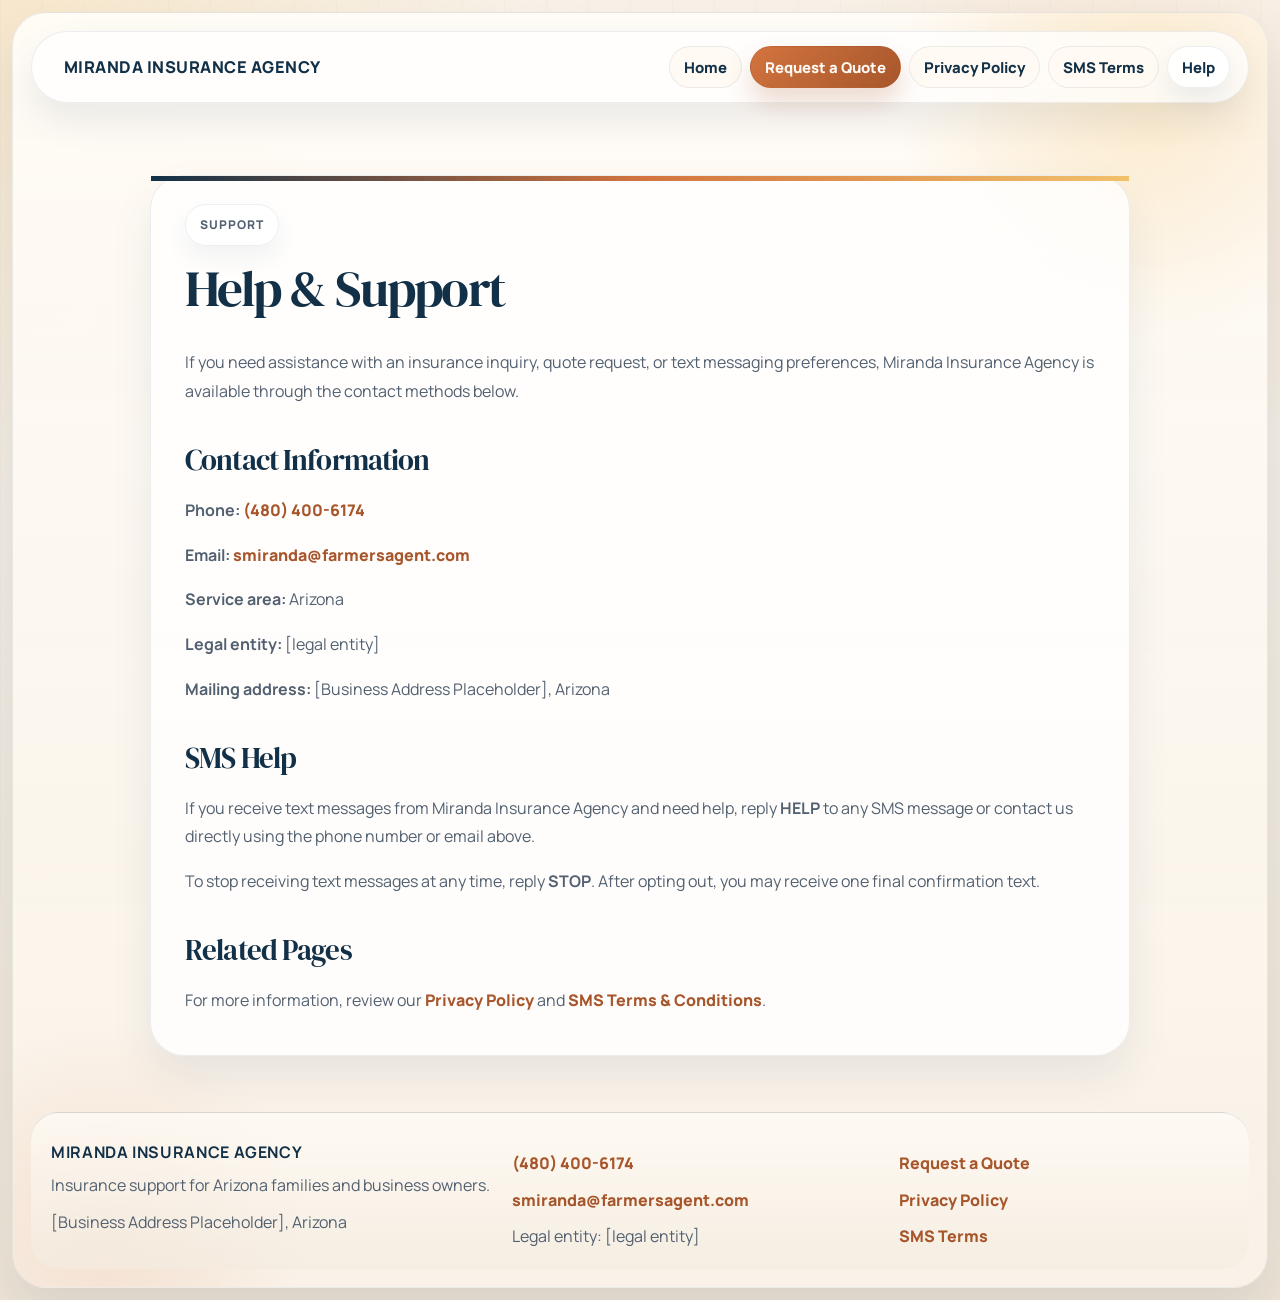
==== help.html @ ebd9f34c "Add files via upload" ====
<!DOCTYPE html>
<html lang="en">
<head>
  <meta charset="UTF-8" />
  <meta name="viewport" content="width=device-width, initial-scale=1.0" />
  <title>Help | Miranda Insurance Agency</title>
  <meta name="description" content="Contact and SMS help information for Miranda Insurance Agency." />
  <link rel="preconnect" href="https://fonts.googleapis.com" />
  <link rel="preconnect" href="https://fonts.gstatic.com" crossorigin />
  <link href="https://fonts.googleapis.com/css2?family=DM+Serif+Display:ital@0;1&family=Manrope:wght@400;500;600;700;800&display=swap" rel="stylesheet" />
  <link rel="stylesheet" href="styles.css" />
</head>
<body>
  <div class="site-frame">
    <nav class="site-nav" aria-label="Primary">
      <a href="index.html" class="brand">Miranda Insurance Agency</a>
      <div class="nav-links">
        <a href="index.html">Home</a>
        <a href="quote.html" class="nav-cta">Request a Quote</a>
        <a href="privacy-policy.html">Privacy Policy</a>
        <a href="sms-terms.html">SMS Terms</a>
        <a href="help.html" class="active">Help</a>
      </div>
    </nav>

    <main class="policy-layout">
      <p class="eyebrow">Support</p>
      <h1>Help &amp; Support</h1>
      <p>
        If you need assistance with an insurance inquiry, quote request, or text messaging preferences, Miranda Insurance
        Agency is available through the contact methods below.
      </p>

      <h2>Contact Information</h2>
      <p><strong>Phone:</strong> <a href="tel:4804006174">(480) 400-6174</a></p>
      <p><strong>Email:</strong> <a href="mailto:smiranda@farmersagent.com">smiranda@farmersagent.com</a></p>
      <p><strong>Service area:</strong> Arizona</p>
      <p><strong>Legal entity:</strong> [legal entity]</p>
      <p><strong>Mailing address:</strong> [Business Address Placeholder], Arizona</p>

      <h2>SMS Help</h2>
      <p>
        If you receive text messages from Miranda Insurance Agency and need help, reply <strong>HELP</strong> to any
        SMS message or contact us directly using the phone number or email above.
      </p>
      <p>
        To stop receiving text messages at any time, reply <strong>STOP</strong>. After opting out, you may receive one
        final confirmation text.
      </p>

      <h2>Related Pages</h2>
      <p>
        For more information, review our <a href="privacy-policy.html">Privacy Policy</a> and
        <a href="sms-terms.html">SMS Terms &amp; Conditions</a>.
      </p>
    </main>

    <footer class="site-footer">
      <div>
        <strong>Miranda Insurance Agency</strong>
        <p>Insurance support for Arizona families and business owners.</p>
        <p>[Business Address Placeholder], Arizona</p>
      </div>
      <div>
        <p><a href="tel:4804006174">(480) 400-6174</a></p>
        <p><a href="mailto:smiranda@farmersagent.com">smiranda@farmersagent.com</a></p>
        <p><span>Legal entity: [legal entity]</span></p>
      </div>
      <div>
        <p><a href="quote.html">Request a Quote</a></p>
        <p><a href="privacy-policy.html">Privacy Policy</a></p>
        <p><a href="sms-terms.html">SMS Terms</a></p>
      </div>
    </footer>
  </div>
</body>
</html>
---- styles.css ----
@import url('https://fonts.googleapis.com/css2?family=DM+Serif+Display:ital@0;1&family=Manrope:wght@400;500;600;700;800&display=swap');

:root {
  --bg: #f3ece2;
  --paper: rgba(255, 250, 243, 0.94);
  --ink: #123047;
  --muted: #526070;
  --accent: #d2743f;
  --accent-soft: #f2c16b;
  --accent-dark: #a7562b;
  --cream: #fff9f2;
  --shadow-soft: 0 24px 50px rgba(18, 48, 71, 0.1);
  --shadow-strong: 0 30px 80px rgba(18, 48, 71, 0.14);
}

* { box-sizing: border-box; }
html { scroll-behavior: smooth; }

body {
  margin: 0;
  color: var(--ink);
  font-family: 'Manrope', sans-serif;
  background:
    radial-gradient(circle at top left, rgba(242, 193, 107, 0.28), transparent 28%),
    radial-gradient(circle at 85% 14%, rgba(210, 116, 63, 0.14), transparent 20%),
    linear-gradient(180deg, #f9f2e8 0%, #f3ece2 40%, #eee4d6 100%);
}

body::before {
  content: '';
  position: fixed;
  inset: 0;
  pointer-events: none;
  background:
    linear-gradient(120deg, rgba(255, 255, 255, 0.14), transparent 34%),
    repeating-linear-gradient(90deg, rgba(18, 48, 71, 0.02) 0, rgba(18, 48, 71, 0.02) 1px, transparent 1px, transparent 42px);
}

.site-frame {
  position: relative;
  width: min(1320px, calc(100% - 24px));
  min-height: calc(100vh - 24px);
  margin: 12px auto;
  padding: 18px;
  border-radius: 34px;
  border: 1px solid rgba(18, 48, 71, 0.08);
  background: linear-gradient(180deg, rgba(255, 251, 246, 0.98), rgba(249, 242, 232, 0.96));
  box-shadow: var(--shadow-soft);
  overflow: hidden;
}

.site-frame::before,
.site-frame::after {
  content: '';
  position: absolute;
  border-radius: 50%;
  pointer-events: none;
}

.site-frame::before {
  width: 560px;
  height: 560px;
  top: -210px;
  right: -160px;
  background: radial-gradient(circle, rgba(242, 193, 107, 0.3), transparent 64%);
}

.site-frame::after {
  width: 420px;
  height: 420px;
  left: -120px;
  bottom: -150px;
  background: radial-gradient(circle, rgba(210, 116, 63, 0.14), transparent 68%);
}

.site-nav,
.hero,
.metrics-strip,
.story-section,
.process-section,
.services-section,
.cta-section,
.quote-header,
.quote-section,
.policy-layout,
.site-footer {
  position: relative;
  z-index: 1;
}

.site-nav {
  display: flex;
  justify-content: space-between;
  align-items: center;
  gap: 18px;
  padding: 14px 18px;
  border-radius: 999px;
  background: rgba(255, 255, 255, 0.75);
  border: 1px solid rgba(18, 48, 71, 0.08);
  backdrop-filter: blur(18px);
  box-shadow: 0 18px 36px rgba(18, 48, 71, 0.08);
}

.brand,
.nav-links a {
  color: var(--ink);
  text-decoration: none;
  font-weight: 800;
}

.brand {
  padding: 10px 14px;
  border-radius: 999px;
  font-size: 1.02rem;
  letter-spacing: 0.03em;
  text-transform: uppercase;
}

.brand.active,
.nav-links a:hover,
.nav-links a.active {
  background: rgba(255, 255, 255, 0.92);
  box-shadow: 0 12px 24px rgba(18, 48, 71, 0.08);
}

.nav-links {
  display: flex;
  flex-wrap: wrap;
  justify-content: flex-end;
  gap: 8px;
}

.nav-links a {
  padding: 10px 14px;
  border-radius: 999px;
  background: rgba(255, 249, 242, 0.82);
  border: 1px solid rgba(18, 48, 71, 0.08);
  font-size: 0.93rem;
}

.nav-links a.nav-cta {
  color: #fffaf5;
  background: linear-gradient(135deg, var(--accent), var(--accent-dark));
  border-color: rgba(167, 86, 43, 0.24);
  box-shadow: 0 14px 26px rgba(167, 86, 43, 0.22);
}

.hero {
  display: grid;
  grid-template-columns: minmax(0, 1.02fr) minmax(320px, 0.98fr);
  gap: 38px;
  padding: 72px 20px 34px;
  align-items: center;
}

.eyebrow,
.card-label,
.quote-badge {
  display: inline-flex;
  margin: 0 0 16px;
  padding: 9px 14px;
  border-radius: 999px;
  text-transform: uppercase;
  letter-spacing: 0.08em;
  font-size: 0.75rem;
  font-weight: 800;
}

.eyebrow {
  color: var(--accent-dark);
  background: rgba(255, 255, 255, 0.92);
  border: 1px solid rgba(18, 48, 71, 0.08);
  box-shadow: 0 12px 24px rgba(18, 48, 71, 0.06);
}

.card-label,
.quote-badge {
  color: var(--ink);
  background: rgba(242, 193, 107, 0.22);
  border: 1px solid rgba(210, 116, 63, 0.12);
}

h1,
h2,
h3 {
  margin-top: 0;
  font-family: 'DM Serif Display', serif;
  font-weight: 400;
  letter-spacing: -0.03em;
}

.hero h1 {
  max-width: 11ch;
  margin-bottom: 0;
  font-size: clamp(3.2rem, 6vw, 5.5rem);
  line-height: 0.93;
}

.hero-kicker,
.hero-text,
.story-copy p,
.service-card p,
.process-step p,
.quote-copy,
.quote-intro,
.support-copy,
.fine-print,
.policy-layout p,
.site-footer p,
.metrics-strip span,
.cta-copy p,
.consent-note,
.placeholder-panel p {
  color: var(--muted);
  line-height: 1.8;
}

.hero-kicker {
  margin: 0 0 18px;
  color: var(--accent-dark);
  font-size: 1.04rem;
  font-weight: 700;
}

.centered-line { text-align: center; }

.hero-text {
  max-width: 620px;
  margin-top: 18px;
  font-size: 1.03rem;
}

.button-row {
  display: flex;
  flex-wrap: wrap;
  gap: 12px;
  margin-top: 28px;
}

.btn {
  display: inline-flex;
  justify-content: center;
  align-items: center;
  min-width: 190px;
  padding: 15px 24px;
  border-radius: 999px;
  text-decoration: none;
  font-weight: 800;
  transition: transform 0.2s ease, box-shadow 0.2s ease, background 0.2s ease;
}

.btn:hover { transform: translateY(-2px); }

.btn-primary {
  color: #fffaf5;
  background: linear-gradient(135deg, var(--accent), var(--accent-dark));
  box-shadow: 0 18px 34px rgba(167, 86, 43, 0.22);
}

.btn-secondary {
  color: var(--ink);
  background: rgba(255, 255, 255, 0.94);
  border: 1px solid rgba(18, 48, 71, 0.16);
  box-shadow: 0 14px 28px rgba(18, 48, 71, 0.08);
}

.btn-light {
  color: var(--ink);
  background: #fff8ef;
  box-shadow: 0 16px 30px rgba(18, 48, 71, 0.18);
}

.btn-outline-light {
  color: #fff9f4;
  background: rgba(255, 255, 255, 0.14);
  border: 1px solid rgba(255, 255, 255, 0.5);
  box-shadow: inset 0 0 0 1px rgba(255, 255, 255, 0.04);
}

.tag-row {
  display: flex;
  flex-wrap: wrap;
  gap: 10px;
  margin-top: 20px;
}

.tag-row span,
.floating-note {
  padding: 10px 14px;
  border-radius: 999px;
  background: rgba(255, 255, 255, 0.82);
  color: var(--ink);
  font-size: 0.9rem;
  font-weight: 700;
  border: 1px solid rgba(18, 48, 71, 0.08);
  box-shadow: 0 12px 22px rgba(18, 48, 71, 0.08);
}

.hero-art {
  position: relative;
  min-height: 470px;
}

.hero-card {
  position: absolute;
  border-radius: 32px;
  border: 1px solid rgba(18, 48, 71, 0.08);
  background: var(--paper);
  box-shadow: var(--shadow-strong);
  overflow: hidden;
}

.hero-card::before,
.service-card::before,
.metrics-strip div::before,
.policy-layout::before {
  content: '';
  position: absolute;
  left: 0;
  right: 0;
  top: 0;
  height: 5px;
  background: linear-gradient(90deg, var(--ink), var(--accent), var(--accent-soft));
}

.hero-card-main {
  top: 22px;
  right: 10px;
  width: min(100%, 486px);
  padding: 30px;
  transform: rotate(-3deg);
}

.hero-card-main h2 {
  font-size: clamp(1.9rem, 3vw, 2.9rem);
  line-height: 1.02;
}

.hero-card-list {
  left: 8px;
  bottom: 26px;
  width: min(100%, 288px);
  padding: 22px 24px;
  transform: rotate(4deg);
  background: linear-gradient(180deg, rgba(255, 255, 255, 0.98), rgba(248, 239, 225, 0.96));
}

.hero-card-list ul {
  margin: 12px 0 0;
  padding-left: 18px;
  color: var(--ink);
  line-height: 1.8;
}

.floating-note { position: absolute; }
.note-top { top: -8px; left: 36px; }
.note-bottom { right: 10px; bottom: -2px; }

.metrics-strip {
  display: grid;
  grid-template-columns: repeat(3, minmax(0, 1fr));
  gap: 18px;
  padding: 0 20px;
  margin-top: 6px;
}

.metrics-strip div {
  position: relative;
  padding: 24px 22px;
  border-radius: 28px;
  background: rgba(255, 255, 255, 0.76);
  border: 1px solid rgba(18, 48, 71, 0.08);
  box-shadow: 0 14px 28px rgba(18, 48, 71, 0.06);
}

.metrics-strip strong {
  display: block;
  margin-bottom: 8px;
  color: var(--ink);
}

.story-section,
.process-section,
.services-section,
.quote-header,
.quote-section,
.policy-layout {
  padding-left: 20px;
  padding-right: 20px;
}

.story-section,
.process-section,
.services-section,
.policy-layout {
  margin-top: 72px;
}

.section-head { margin-bottom: 26px; }
.centered { text-align: center; }
.centered h2 { margin-left: auto; margin-right: auto; }

.section-head h2,
.policy-layout h1,
.quote-header h1,
.placeholder-panel h2 {
  max-width: 13ch;
  font-size: clamp(2.2rem, 4vw, 3.5rem);
  line-height: 1.02;
}

.story-grid {
  display: grid;
  grid-template-columns: minmax(0, 1.1fr) minmax(280px, 0.78fr);
  gap: 36px;
}

.promise-card {
  padding: 30px;
  border-radius: 28px;
  background: linear-gradient(145deg, rgba(255, 255, 255, 0.98), rgba(248, 239, 225, 0.98));
  box-shadow: var(--shadow-soft);
  border: 1px solid rgba(18, 48, 71, 0.08);
}

.process-section {
  padding-top: 64px;
  padding-bottom: 10px;
  border-radius: 42px;
  background:
    radial-gradient(circle at top left, rgba(242, 193, 107, 0.22), transparent 26%),
    linear-gradient(135deg, rgba(255, 250, 244, 0.96), rgba(241, 231, 216, 0.98));
  border: 1px solid rgba(18, 48, 71, 0.08);
}

.process-grid {
  display: grid;
  grid-template-columns: repeat(3, minmax(0, 1fr));
  gap: 22px;
  margin-top: 34px;
}

.step-number {
  display: inline-flex;
  width: 58px;
  height: 58px;
  align-items: center;
  justify-content: center;
  margin-bottom: 16px;
  border-radius: 50%;
  background: var(--cream);
  color: var(--ink);
  font-family: 'DM Serif Display', serif;
  font-size: 1.35rem;
  box-shadow: 0 16px 26px rgba(18, 48, 71, 0.08);
  border: 2px solid rgba(18, 48, 71, 0.08);
}

.process-step h3,
.service-card h3 {
  margin-bottom: 10px;
  font-size: 1.55rem;
}

.services-section {
  display: grid;
  grid-template-columns: minmax(280px, 0.82fr) minmax(0, 1.18fr);
  gap: 36px;
  align-items: start;
}

.services-head p { max-width: 35ch; }

.services-grid {
  display: grid;
  grid-template-columns: repeat(2, minmax(0, 1fr));
  gap: 18px;
}

.service-card {
  position: relative;
  padding: 26px 24px;
  border-radius: 28px;
  background: rgba(255, 255, 255, 0.86);
  border: 1px solid rgba(18, 48, 71, 0.08);
  box-shadow: 0 16px 30px rgba(18, 48, 71, 0.07);
}

.feature-card {
  grid-column: 1 / -1;
  background: linear-gradient(135deg, rgba(255, 255, 255, 0.98), rgba(248, 239, 225, 0.98));
}

.cta-section {
  margin: 72px 20px 18px;
  padding: 38px;
  border-radius: 38px;
  background:
    radial-gradient(circle at top right, rgba(255, 255, 255, 0.12), transparent 20%),
    linear-gradient(135deg, var(--ink) 0%, #1f465f 56%, var(--accent) 100%);
  border: 1px solid rgba(18, 48, 71, 0.12);
  box-shadow: var(--shadow-strong);
}

.cta-section h2,
.cta-section p,
.cta-section a {
  color: #fff9f3;
}

.cta-section h2 {
  margin-bottom: 12px;
  max-width: 11ch;
  font-size: clamp(2.3rem, 4vw, 3.8rem);
  line-height: 0.98;
}

.consent-note {
  margin-top: 20px;
  font-size: 0.92rem;
  color: rgba(255, 249, 243, 0.84);
}

.consent-note a { font-weight: 800; }

.quote-header {
  padding-top: 64px;
  text-align: center;
}

.quote-header,
.policy-layout {
  animation: fade-rise 0.65s ease both;
}

.quote-header h1 {
  margin-left: auto;
  margin-right: auto;
}

.quote-copy {
  max-width: 720px;
  margin: 14px auto 0;
  font-size: 1.04rem;
}

.quote-art {
  max-width: 520px;
  margin: 28px auto 0;
  padding: 20px 24px 12px;
  border-radius: 28px;
  background: linear-gradient(180deg, rgba(255, 255, 255, 0.98), rgba(248, 239, 225, 0.96));
  border: 1px solid rgba(18, 48, 71, 0.08);
  box-shadow: 0 18px 34px rgba(18, 48, 71, 0.08);
}

.quote-art svg {
  display: block;
  width: 100%;
  height: auto;
}

.quote-section {
  max-width: 920px;
  margin: 0 auto;
  padding-bottom: 12px;
}

.quote-intro,
.support-copy,
.fine-print {
  text-align: center;
}

.quote-intro {
  max-width: 760px;
  margin: 0 auto 18px;
  font-size: 1.02rem;
}

.embed-frame {
  overflow: hidden;
  margin-top: 24px;
  border-radius: 28px;
  border: 1px solid rgba(18, 48, 71, 0.08);
  background: linear-gradient(180deg, rgba(255, 255, 255, 0.98), rgba(247, 238, 224, 0.96));
  box-shadow: var(--shadow-soft);
}

.placeholder-frame {
  min-height: 520px;
  display: grid;
  place-items: center;
}

.placeholder-panel {
  max-width: 620px;
  padding: 28px 30px;
  text-align: center;
}

.placeholder-panel h2 {
  max-width: none;
  margin-bottom: 12px;
}

.support-copy a,
.fine-print a,
.policy-layout a,
.site-footer a {
  color: var(--accent-dark);
  font-weight: 800;
  text-decoration: none;
}

.support-copy a:hover,
.fine-print a:hover,
.policy-layout a:hover,
.site-footer a:hover {
  text-decoration: underline;
}

.fine-print {
  max-width: 780px;
  margin: 22px auto 0;
  font-size: 0.9rem;
}

.policy-layout {
  position: relative;
  max-width: 980px;
  margin-left: auto;
  margin-right: auto;
  padding: 28px 34px 24px;
  border-radius: 34px;
  background: rgba(255, 255, 255, 0.8);
  border: 1px solid rgba(18, 48, 71, 0.08);
  box-shadow: 0 20px 44px rgba(18, 48, 71, 0.08);
}

.policy-layout h2 {
  margin-top: 34px;
  margin-bottom: 12px;
  font-size: 1.8rem;
  color: var(--ink);
}

.policy-layout ul {
  padding-left: 20px;
  color: var(--muted);
  line-height: 1.8;
}

.policy-layout p + p {
  margin-top: 14px;
}

.site-footer {
  display: grid;
  grid-template-columns: 1.2fr 1fr 0.9fr;
  gap: 20px;
  margin-top: 56px;
  padding: 28px 20px 10px;
  border-top: 1px solid rgba(18, 48, 71, 0.12);
  background: linear-gradient(180deg, rgba(255, 252, 247, 0.74), rgba(243, 235, 223, 0.72));
  border-radius: 28px;
}

.site-footer strong {
  display: block;
  margin-bottom: 8px;
  color: var(--ink);
  text-transform: uppercase;
  letter-spacing: 0.04em;
}

.site-footer p { margin: 8px 0; }

@keyframes fade-rise {
  from {
    opacity: 0;
    transform: translateY(18px);
  }
  to {
    opacity: 1;
    transform: translateY(0);
  }
}

@media (max-width: 980px) {
  .hero,
  .services-section,
  .story-grid,
  .site-footer,
  .metrics-strip,
  .process-grid,
  .services-grid {
    grid-template-columns: 1fr;
  }

  .hero-art { min-height: 400px; }
  .services-grid .feature-card { grid-column: auto; }

  .site-nav {
    flex-direction: column;
    align-items: stretch;
    border-radius: 24px;
  }

  .nav-links { justify-content: center; }
  .policy-layout { padding: 24px 24px 18px; }
}

@media (max-width: 760px) {
  .site-frame {
    width: calc(100% - 12px);
    margin: 6px auto;
    padding: 10px;
    border-radius: 22px;
  }

  .hero,
  .story-section,
  .process-section,
  .services-section,
  .quote-header,
  .quote-section,
  .policy-layout,
  .site-footer {
    padding-left: 10px;
    padding-right: 10px;
  }

  .hero {
    padding-top: 42px;
    grid-template-columns: 1fr;
  }

  .hero h1 {
    max-width: none;
    font-size: clamp(2.7rem, 12vw, 4.2rem);
  }

  .hero-art { min-height: 350px; }

  .hero-card-main,
  .hero-card-list {
    position: relative;
    transform: none;
    width: 100%;
    top: auto;
    left: auto;
    right: auto;
    bottom: auto;
    margin-bottom: 16px;
  }

  .floating-note {
    position: static;
    display: inline-flex;
    margin: 0 8px 8px 0;
  }

  .cta-section {
    margin-left: 10px;
    margin-right: 10px;
    padding: 28px 22px;
    border-radius: 28px;
  }

  .policy-layout {
    padding: 18px 16px 14px;
    border-radius: 24px;
  }
}
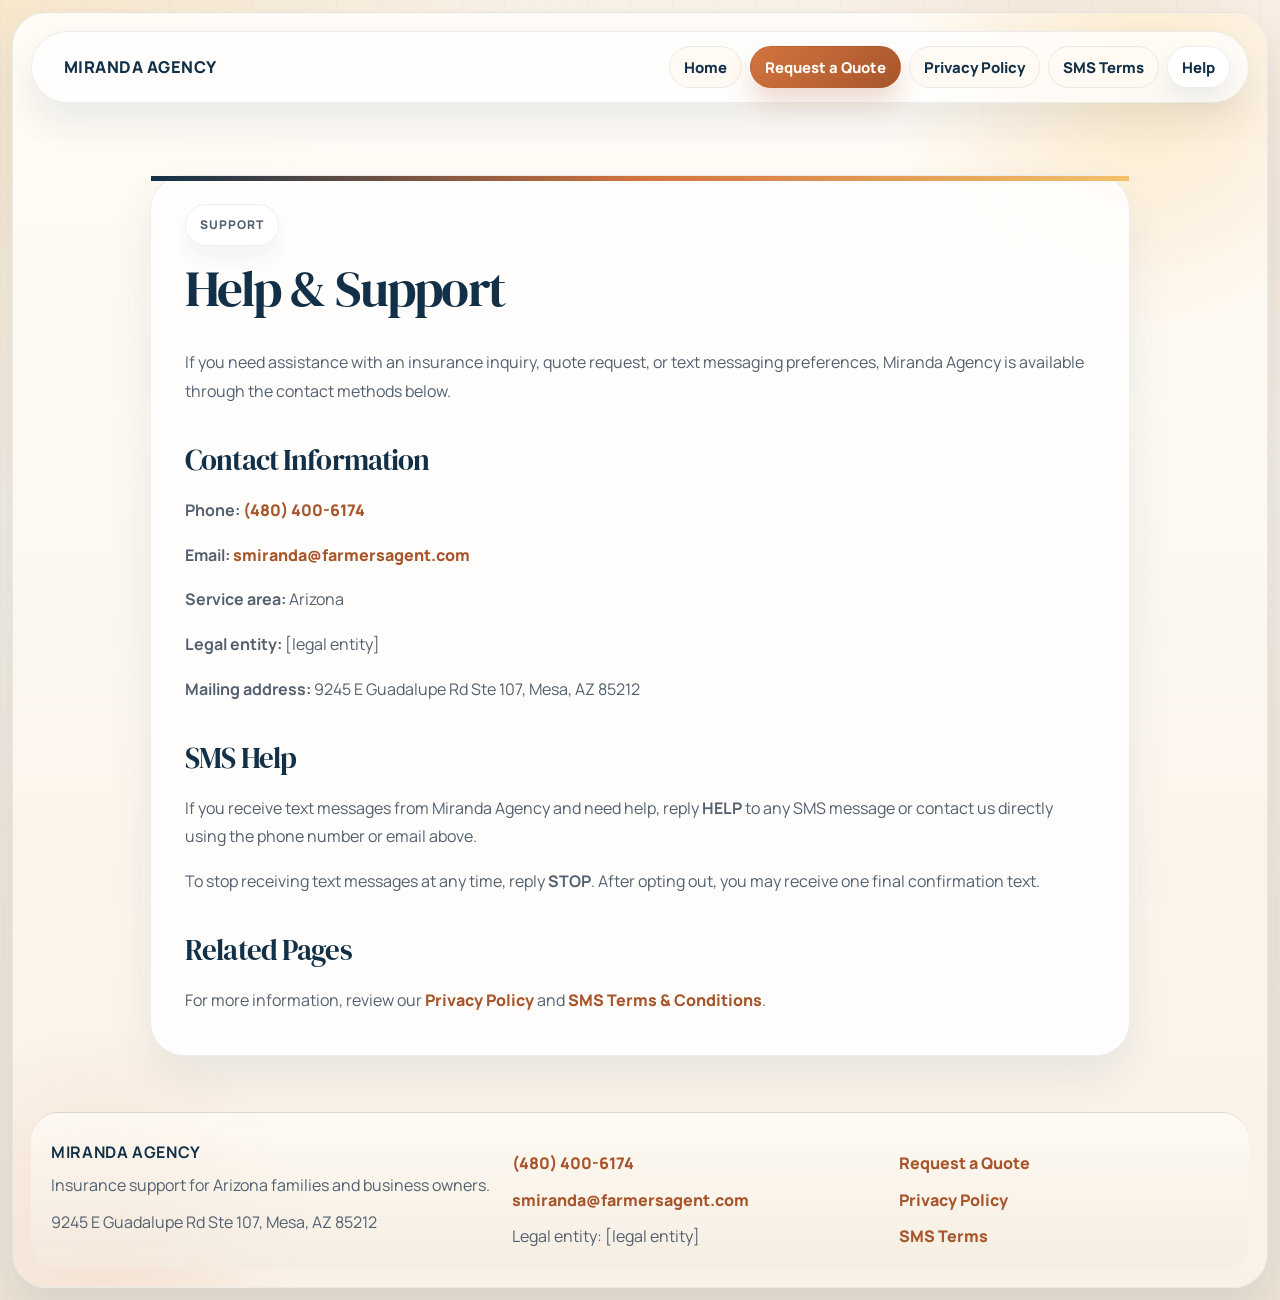
==== commit 5135a797: "Add files via upload" ====
--- a/help.html
+++ b/help.html
@@ -3,8 +3,8 @@
 <head>
   <meta charset="UTF-8" />
   <meta name="viewport" content="width=device-width, initial-scale=1.0" />
-  <title>Help | Miranda Insurance Agency</title>
-  <meta name="description" content="Contact and SMS help information for Miranda Insurance Agency." />
+  <title>Help | Miranda Agency</title>
+  <meta name="description" content="Contact and SMS help information for Miranda Agency." />
   <link rel="preconnect" href="https://fonts.googleapis.com" />
   <link rel="preconnect" href="https://fonts.gstatic.com" crossorigin />
   <link href="https://fonts.googleapis.com/css2?family=DM+Serif+Display:ital@0;1&family=Manrope:wght@400;500;600;700;800&display=swap" rel="stylesheet" />
@@ -13,7 +13,7 @@
 <body>
   <div class="site-frame">
     <nav class="site-nav" aria-label="Primary">
-      <a href="index.html" class="brand">Miranda Insurance Agency</a>
+      <a href="index.html" class="brand">Miranda Agency</a>
       <div class="nav-links">
         <a href="index.html">Home</a>
         <a href="quote.html" class="nav-cta">Request a Quote</a>
@@ -27,7 +27,7 @@
       <p class="eyebrow">Support</p>
       <h1>Help &amp; Support</h1>
       <p>
-        If you need assistance with an insurance inquiry, quote request, or text messaging preferences, Miranda Insurance
+        If you need assistance with an insurance inquiry, quote request, or text messaging preferences, Miranda
         Agency is available through the contact methods below.
       </p>
 
@@ -36,11 +36,11 @@
       <p><strong>Email:</strong> <a href="mailto:smiranda@farmersagent.com">smiranda@farmersagent.com</a></p>
       <p><strong>Service area:</strong> Arizona</p>
       <p><strong>Legal entity:</strong> [legal entity]</p>
-      <p><strong>Mailing address:</strong> [Business Address Placeholder], Arizona</p>
+      <p><strong>Mailing address:</strong> 9245 E Guadalupe Rd Ste 107, Mesa, AZ 85212</p>
 
       <h2>SMS Help</h2>
       <p>
-        If you receive text messages from Miranda Insurance Agency and need help, reply <strong>HELP</strong> to any
+        If you receive text messages from Miranda Agency and need help, reply <strong>HELP</strong> to any
         SMS message or contact us directly using the phone number or email above.
       </p>
       <p>
@@ -57,9 +57,9 @@
 
     <footer class="site-footer">
       <div>
-        <strong>Miranda Insurance Agency</strong>
+        <strong>Miranda Agency</strong>
         <p>Insurance support for Arizona families and business owners.</p>
-        <p>[Business Address Placeholder], Arizona</p>
+        <p>9245 E Guadalupe Rd Ste 107, Mesa, AZ 85212</p>
       </div>
       <div>
         <p><a href="tel:4804006174">(480) 400-6174</a></p>
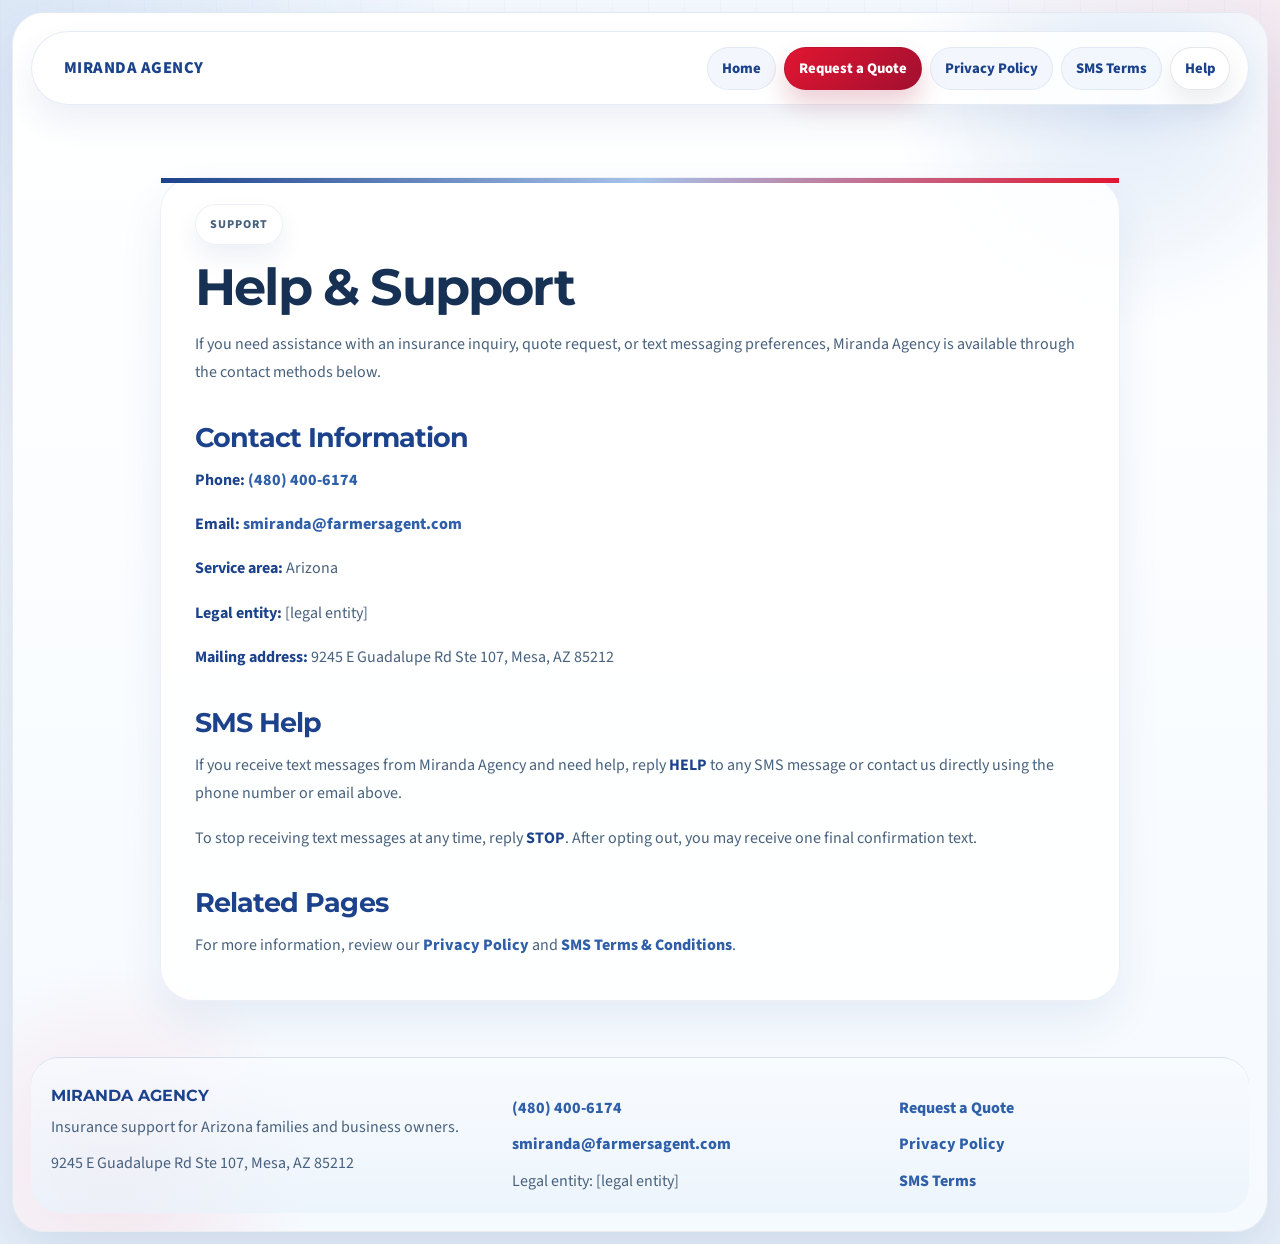
==== commit b4545e28: "Add files via upload" ====
--- a/help.html
+++ b/help.html
@@ -7,7 +7,7 @@
   <meta name="description" content="Contact and SMS help information for Miranda Agency." />
   <link rel="preconnect" href="https://fonts.googleapis.com" />
   <link rel="preconnect" href="https://fonts.gstatic.com" crossorigin />
-  <link href="https://fonts.googleapis.com/css2?family=DM+Serif+Display:ital@0;1&family=Manrope:wght@400;500;600;700;800&display=swap" rel="stylesheet" />
+  <link href="https://fonts.googleapis.com/css2?family=Montserrat:wght@500;600;700;800&family=Source+Sans+3:wght@400;500;600;700&display=swap" rel="stylesheet" />
   <link rel="stylesheet" href="styles.css" />
 </head>
 <body>
--- a/styles.css
+++ b/styles.css
@@ -1,16 +1,21 @@
-@import url('https://fonts.googleapis.com/css2?family=DM+Serif+Display:ital@0;1&family=Manrope:wght@400;500;600;700;800&display=swap');
+@import url('https://fonts.googleapis.com/css2?family=Montserrat:wght@500;600;700;800&family=Source+Sans+3:wght@400;500;600;700&display=swap');
 
 :root {
-  --bg: #f3ece2;
-  --paper: rgba(255, 250, 243, 0.94);
-  --ink: #123047;
-  --muted: #526070;
-  --accent: #d2743f;
-  --accent-soft: #f2c16b;
-  --accent-dark: #a7562b;
-  --cream: #fff9f2;
-  --shadow-soft: 0 24px 50px rgba(18, 48, 71, 0.1);
-  --shadow-strong: 0 30px 80px rgba(18, 48, 71, 0.14);
+  --bg: #eef4fb;
+  --paper: rgba(255, 255, 255, 0.95);
+  --surface: #f8fbff;
+  --line: rgba(53, 57, 80, 0.12);
+  --text: #173154;
+  --muted: #48617d;
+  --navy: #1c428b;
+  --blue: #2f5fa8;
+  --light-blue: #a6c3e9;
+  --pale-blue: #eaf2fb;
+  --red: #e11631;
+  --deep-red: #a20f30;
+  --white: #ffffff;
+  --shadow-soft: 0 24px 60px rgba(28, 66, 139, 0.12);
+  --shadow-strong: 0 28px 80px rgba(28, 66, 139, 0.18);
 }
 
 * { box-sizing: border-box; }
@@ -18,12 +23,12 @@
 
 body {
   margin: 0;
-  color: var(--ink);
-  font-family: 'Manrope', sans-serif;
+  color: var(--text);
+  font-family: 'Source Sans 3', sans-serif;
   background:
-    radial-gradient(circle at top left, rgba(242, 193, 107, 0.28), transparent 28%),
-    radial-gradient(circle at 85% 14%, rgba(210, 116, 63, 0.14), transparent 20%),
-    linear-gradient(180deg, #f9f2e8 0%, #f3ece2 40%, #eee4d6 100%);
+    radial-gradient(circle at 0% 0%, rgba(166, 195, 233, 0.42), transparent 26%),
+    radial-gradient(circle at 100% 12%, rgba(225, 22, 49, 0.1), transparent 22%),
+    linear-gradient(180deg, #f6faff 0%, #eef4fb 44%, #e8f0f9 100%);
 }
 
 body::before {
@@ -32,23 +37,32 @@
   inset: 0;
   pointer-events: none;
   background:
-    linear-gradient(120deg, rgba(255, 255, 255, 0.14), transparent 34%),
-    repeating-linear-gradient(90deg, rgba(18, 48, 71, 0.02) 0, rgba(18, 48, 71, 0.02) 1px, transparent 1px, transparent 42px);
-}
-
+    linear-gradient(115deg, rgba(255, 255, 255, 0.2), transparent 35%),
+    repeating-linear-gradient(
+      90deg,
+      rgba(28, 66, 139, 0.02) 0,
+      rgba(28, 66, 139, 0.02) 1px,
+      transparent 1px,
+      transparent 36px
+    );
+}
+
+.page-shell,
 .site-frame {
-  position: relative;
   width: min(1320px, calc(100% - 24px));
   min-height: calc(100vh - 24px);
   margin: 12px auto;
   padding: 18px;
-  border-radius: 34px;
-  border: 1px solid rgba(18, 48, 71, 0.08);
-  background: linear-gradient(180deg, rgba(255, 251, 246, 0.98), rgba(249, 242, 232, 0.96));
+  border: 1px solid rgba(29, 36, 51, 0.08);
+  border-radius: 32px;
+  background: linear-gradient(180deg, rgba(255, 255, 255, 0.98), rgba(245, 250, 255, 0.98));
   box-shadow: var(--shadow-soft);
+  position: relative;
   overflow: hidden;
 }
 
+.page-shell::before,
+.page-shell::after,
 .site-frame::before,
 .site-frame::after {
   content: '';
@@ -57,23 +71,26 @@
   pointer-events: none;
 }
 
+.page-shell::before,
 .site-frame::before {
-  width: 560px;
-  height: 560px;
-  top: -210px;
-  right: -160px;
-  background: radial-gradient(circle, rgba(242, 193, 107, 0.3), transparent 64%);
-}
-
+  width: 520px;
+  height: 520px;
+  top: -180px;
+  right: -120px;
+  background: radial-gradient(circle, rgba(166, 195, 233, 0.34), transparent 64%);
+}
+
+.page-shell::after,
 .site-frame::after {
   width: 420px;
   height: 420px;
-  left: -120px;
-  bottom: -150px;
-  background: radial-gradient(circle, rgba(210, 116, 63, 0.14), transparent 68%);
+  bottom: -140px;
+  left: -110px;
+  background: radial-gradient(circle, rgba(225, 22, 49, 0.1), transparent 68%);
 }
 
 .site-nav,
+.hero-section,
 .hero,
 .metrics-strip,
 .story-section,
@@ -90,37 +107,32 @@
 
 .site-nav {
   display: flex;
+  align-items: center;
   justify-content: space-between;
-  align-items: center;
   gap: 18px;
   padding: 14px 18px;
   border-radius: 999px;
-  background: rgba(255, 255, 255, 0.75);
-  border: 1px solid rgba(18, 48, 71, 0.08);
+  background: rgba(255, 255, 255, 0.9);
+  border: 1px solid rgba(28, 66, 139, 0.1);
   backdrop-filter: blur(18px);
-  box-shadow: 0 18px 36px rgba(18, 48, 71, 0.08);
-}
-
+  box-shadow: 0 16px 32px rgba(28, 66, 139, 0.08);
+}
+
+.brand-mark,
 .brand,
 .nav-links a {
-  color: var(--ink);
   text-decoration: none;
+  color: var(--navy);
   font-weight: 800;
 }
 
+.brand-mark,
 .brand {
+  letter-spacing: 0.03em;
   padding: 10px 14px;
   border-radius: 999px;
-  font-size: 1.02rem;
-  letter-spacing: 0.03em;
+  font-size: 1.04rem;
   text-transform: uppercase;
-}
-
-.brand.active,
-.nav-links a:hover,
-.nav-links a.active {
-  background: rgba(255, 255, 255, 0.92);
-  box-shadow: 0 12px 24px rgba(18, 48, 71, 0.08);
 }
 
 .nav-links {
@@ -133,29 +145,56 @@
 .nav-links a {
   padding: 10px 14px;
   border-radius: 999px;
-  background: rgba(255, 249, 242, 0.82);
-  border: 1px solid rgba(18, 48, 71, 0.08);
-  font-size: 0.93rem;
+  font-size: 0.92rem;
+  background: rgba(234, 242, 251, 0.58);
+  border: 1px solid rgba(28, 66, 139, 0.08);
+}
+
+.nav-links a:hover,
+.nav-links a.active,
+.brand-mark.active,
+.brand.active {
+  background: var(--white);
+  color: var(--navy);
+  box-shadow: 0 12px 24px rgba(26, 36, 59, 0.08);
+}
+
+.nav-links a.active {
+  border: 1px solid rgba(34, 49, 76, 0.12);
 }
 
 .nav-links a.nav-cta {
-  color: #fffaf5;
-  background: linear-gradient(135deg, var(--accent), var(--accent-dark));
-  border-color: rgba(167, 86, 43, 0.24);
-  box-shadow: 0 14px 26px rgba(167, 86, 43, 0.22);
-}
-
+  color: var(--white);
+  background: linear-gradient(135deg, var(--red), var(--deep-red));
+  border: 1px solid rgba(162, 15, 48, 0.24);
+  box-shadow: 0 14px 26px rgba(162, 15, 48, 0.2);
+}
+
+.nav-links a.nav-cta:hover,
+.nav-links a.nav-cta.active {
+  color: var(--white);
+  background: linear-gradient(135deg, #c8132d, var(--deep-red));
+  box-shadow: 0 16px 28px rgba(162, 15, 48, 0.24);
+}
+
+.site-nav .brand-mark.active,
+.site-nav .brand.active {
+  padding: 12px 18px;
+  font-size: 1.28rem;
+  box-shadow: 0 14px 28px rgba(26, 36, 59, 0.1);
+}
+
+.hero-section,
 .hero {
   display: grid;
   grid-template-columns: minmax(0, 1.02fr) minmax(320px, 0.98fr);
   gap: 38px;
-  padding: 72px 20px 34px;
+  padding: 68px 20px 34px;
   align-items: center;
 }
 
 .eyebrow,
-.card-label,
-.quote-badge {
+.card-label {
   display: inline-flex;
   margin: 0 0 16px;
   padding: 9px 14px;
@@ -167,37 +206,36 @@
 }
 
 .eyebrow {
-  color: var(--accent-dark);
-  background: rgba(255, 255, 255, 0.92);
-  border: 1px solid rgba(18, 48, 71, 0.08);
-  box-shadow: 0 12px 24px rgba(18, 48, 71, 0.06);
-}
-
-.card-label,
-.quote-badge {
-  color: var(--ink);
-  background: rgba(242, 193, 107, 0.22);
-  border: 1px solid rgba(210, 116, 63, 0.12);
+  color: var(--blue);
+  background: rgba(255, 255, 255, 0.94);
+  box-shadow: 0 12px 24px rgba(28, 66, 139, 0.08);
+  border: 1px solid rgba(28, 66, 139, 0.08);
+}
+
+.card-label {
+  color: var(--deep-red);
+  background: rgba(255, 244, 246, 0.95);
+  border: 1px solid rgba(225, 22, 49, 0.08);
 }
 
 h1,
 h2,
 h3 {
   margin-top: 0;
-  font-family: 'DM Serif Display', serif;
-  font-weight: 400;
-  letter-spacing: -0.03em;
-}
-
+  font-family: 'Montserrat', sans-serif;
+  letter-spacing: -0.035em;
+}
+
+.hero-section h1,
 .hero h1 {
   max-width: 11ch;
   margin-bottom: 0;
-  font-size: clamp(3.2rem, 6vw, 5.5rem);
-  line-height: 0.93;
-}
-
-.hero-kicker,
+  font-size: clamp(3rem, 6vw, 5.4rem);
+  line-height: 0.95;
+}
+
 .hero-text,
+.brand-line,
 .story-copy p,
 .service-card p,
 .process-step p,
@@ -209,27 +247,30 @@
 .site-footer p,
 .metrics-strip span,
 .cta-copy p,
-.consent-note,
-.placeholder-panel p {
+.consent-note {
   color: var(--muted);
-  line-height: 1.8;
-}
-
-.hero-kicker {
-  margin: 0 0 18px;
-  color: var(--accent-dark);
-  font-size: 1.04rem;
+  line-height: 1.78;
+}
+
+.brand-line {
+  margin: 0 0 16px;
+  color: var(--deep-red);
+  font-size: 1.08rem;
   font-weight: 700;
-}
-
-.centered-line { text-align: center; }
+  letter-spacing: 0.01em;
+}
+
+.centered-line {
+  text-align: center;
+}
 
 .hero-text {
   max-width: 620px;
   margin-top: 18px;
-  font-size: 1.03rem;
-}
-
+  font-size: 1.05rem;
+}
+
+.hero-actions,
 .button-row {
   display: flex;
   flex-wrap: wrap;
@@ -239,44 +280,79 @@
 
 .btn {
   display: inline-flex;
+  align-items: center;
   justify-content: center;
-  align-items: center;
-  min-width: 190px;
+  min-width: 180px;
   padding: 15px 24px;
   border-radius: 999px;
   text-decoration: none;
   font-weight: 800;
-  transition: transform 0.2s ease, box-shadow 0.2s ease, background 0.2s ease;
+  transition: transform 0.2s ease, box-shadow 0.2s ease;
 }
 
 .btn:hover { transform: translateY(-2px); }
 
+.btn-solid,
 .btn-primary {
-  color: #fffaf5;
-  background: linear-gradient(135deg, var(--accent), var(--accent-dark));
-  box-shadow: 0 18px 34px rgba(167, 86, 43, 0.22);
-}
-
+  color: var(--white);
+  background: linear-gradient(135deg, var(--red), var(--deep-red));
+  box-shadow: 0 20px 36px rgba(162, 15, 48, 0.24);
+}
+
+.btn-outline,
 .btn-secondary {
-  color: var(--ink);
-  background: rgba(255, 255, 255, 0.94);
-  border: 1px solid rgba(18, 48, 71, 0.16);
-  box-shadow: 0 14px 28px rgba(18, 48, 71, 0.08);
+  color: var(--navy);
+  background: rgba(255, 255, 255, 0.96);
+  border: 1px solid rgba(28, 66, 139, 0.2);
+  box-shadow: 0 14px 26px rgba(28, 66, 139, 0.08);
 }
 
 .btn-light {
-  color: var(--ink);
-  background: #fff8ef;
-  box-shadow: 0 16px 30px rgba(18, 48, 71, 0.18);
-}
-
+  color: var(--navy);
+  background: var(--white);
+  box-shadow: 0 16px 28px rgba(17, 25, 40, 0.18);
+}
+
+.btn-ghost,
 .btn-outline-light {
-  color: #fff9f4;
-  background: rgba(255, 255, 255, 0.14);
-  border: 1px solid rgba(255, 255, 255, 0.5);
-  box-shadow: inset 0 0 0 1px rgba(255, 255, 255, 0.04);
-}
-
+  color: var(--white);
+  border: 1px solid rgba(255, 255, 255, 0.62);
+  background: rgba(255, 255, 255, 0.18);
+  box-shadow: inset 0 0 0 1px rgba(255, 255, 255, 0.08);
+}
+
+.cta-section .btn-light {
+  color: var(--navy);
+  background: #fff7ee;
+  border: 1px solid rgba(34, 49, 76, 0.16);
+}
+
+.cta-section .btn-ghost {
+  color: #fff9f2;
+  background: rgba(22, 34, 58, 0.34);
+  border: 1px solid rgba(255, 255, 255, 0.52);
+}
+
+.btn-outline:hover,
+.btn-light:hover {
+  background: var(--white);
+  box-shadow: 0 18px 30px rgba(17, 25, 40, 0.16);
+}
+
+.btn-ghost:hover {
+  background: rgba(255, 255, 255, 0.28);
+  box-shadow: 0 16px 28px rgba(17, 25, 40, 0.18);
+}
+
+.cta-section .btn-light:hover {
+  background: #ffffff;
+}
+
+.cta-section .btn-ghost:hover {
+  background: rgba(22, 34, 58, 0.5);
+}
+
+.hero-tags,
 .tag-row {
   display: flex;
   flex-wrap: wrap;
@@ -284,32 +360,37 @@
   margin-top: 20px;
 }
 
+.hero-tags span,
 .tag-row span,
+.mini-pill,
 .floating-note {
   padding: 10px 14px;
   border-radius: 999px;
   background: rgba(255, 255, 255, 0.82);
-  color: var(--ink);
+  color: var(--navy);
   font-size: 0.9rem;
   font-weight: 700;
-  border: 1px solid rgba(18, 48, 71, 0.08);
-  box-shadow: 0 12px 22px rgba(18, 48, 71, 0.08);
-}
-
+  box-shadow: 0 12px 22px rgba(28, 66, 139, 0.08);
+  border: 1px solid rgba(28, 66, 139, 0.08);
+}
+
+.hero-panel,
 .hero-art {
+  min-height: 460px;
   position: relative;
-  min-height: 470px;
-}
-
+}
+
+.floating-card,
 .hero-card {
   position: absolute;
   border-radius: 32px;
-  border: 1px solid rgba(18, 48, 71, 0.08);
+  border: 1px solid rgba(28, 66, 139, 0.08);
   background: var(--paper);
   box-shadow: var(--shadow-strong);
   overflow: hidden;
 }
 
+.floating-card::before,
 .hero-card::before,
 .service-card::before,
 .metrics-strip div::before,
@@ -320,41 +401,51 @@
   right: 0;
   top: 0;
   height: 5px;
-  background: linear-gradient(90deg, var(--ink), var(--accent), var(--accent-soft));
-}
-
+  background: linear-gradient(90deg, var(--navy), var(--light-blue), var(--red));
+}
+
+.card-primary,
 .hero-card-main {
-  top: 22px;
+  top: 24px;
   right: 10px;
-  width: min(100%, 486px);
+  width: min(100%, 470px);
   padding: 30px;
   transform: rotate(-3deg);
 }
 
+.card-primary h2,
 .hero-card-main h2 {
-  font-size: clamp(1.9rem, 3vw, 2.9rem);
-  line-height: 1.02;
-}
-
+  font-size: clamp(1.8rem, 3vw, 2.7rem);
+  line-height: 1.03;
+}
+
+.card-secondary,
 .hero-card-list {
   left: 8px;
-  bottom: 26px;
-  width: min(100%, 288px);
+  bottom: 28px;
+  width: min(100%, 280px);
   padding: 22px 24px;
   transform: rotate(4deg);
-  background: linear-gradient(180deg, rgba(255, 255, 255, 0.98), rgba(248, 239, 225, 0.96));
-}
-
+  background: linear-gradient(180deg, rgba(255, 255, 255, 0.98), rgba(234, 242, 251, 0.98));
+}
+
+.card-secondary ul,
 .hero-card-list ul {
   margin: 12px 0 0;
   padding-left: 18px;
-  color: var(--ink);
+  color: var(--text);
   line-height: 1.8;
 }
 
-.floating-note { position: absolute; }
-.note-top { top: -8px; left: 36px; }
-.note-bottom { right: 10px; bottom: -2px; }
+.mini-pill,
+.floating-note {
+  position: absolute;
+}
+
+.pill-top,
+.note-top { top: -8px; left: 42px; }
+.pill-bottom,
+.note-bottom { right: 12px; bottom: -2px; }
 
 .metrics-strip {
   display: grid;
@@ -367,16 +458,16 @@
 .metrics-strip div {
   position: relative;
   padding: 24px 22px;
-  border-radius: 28px;
-  background: rgba(255, 255, 255, 0.76);
-  border: 1px solid rgba(18, 48, 71, 0.08);
-  box-shadow: 0 14px 28px rgba(18, 48, 71, 0.06);
+  border-radius: 26px;
+  background: rgba(255, 255, 255, 0.82);
+  border: 1px solid rgba(28, 66, 139, 0.08);
+  box-shadow: 0 14px 28px rgba(28, 66, 139, 0.06);
 }
 
 .metrics-strip strong {
   display: block;
   margin-bottom: 8px;
-  color: var(--ink);
+  color: var(--navy);
 }
 
 .story-section,
@@ -402,10 +493,9 @@
 
 .section-head h2,
 .policy-layout h1,
-.quote-header h1,
-.placeholder-panel h2 {
+.quote-header h1 {
   max-width: 13ch;
-  font-size: clamp(2.2rem, 4vw, 3.5rem);
+  font-size: clamp(2.1rem, 4vw, 3.4rem);
   line-height: 1.02;
 }
 
@@ -418,19 +508,19 @@
 .promise-card {
   padding: 30px;
   border-radius: 28px;
-  background: linear-gradient(145deg, rgba(255, 255, 255, 0.98), rgba(248, 239, 225, 0.98));
+  background: linear-gradient(145deg, rgba(255, 255, 255, 0.98), rgba(234, 242, 251, 0.98));
   box-shadow: var(--shadow-soft);
-  border: 1px solid rgba(18, 48, 71, 0.08);
+  border: 1px solid rgba(28, 66, 139, 0.08);
 }
 
 .process-section {
   padding-top: 64px;
-  padding-bottom: 10px;
+  padding-bottom: 8px;
   border-radius: 42px;
   background:
-    radial-gradient(circle at top left, rgba(242, 193, 107, 0.22), transparent 26%),
-    linear-gradient(135deg, rgba(255, 250, 244, 0.96), rgba(241, 231, 216, 0.98));
-  border: 1px solid rgba(18, 48, 71, 0.08);
+    radial-gradient(circle at top left, rgba(166, 195, 233, 0.28), transparent 24%),
+    linear-gradient(135deg, rgba(241, 247, 255, 0.96), rgba(232, 240, 249, 0.98));
+  border: 1px solid rgba(28, 66, 139, 0.08);
 }
 
 .process-grid {
@@ -440,6 +530,7 @@
   margin-top: 34px;
 }
 
+.step-id,
 .step-number {
   display: inline-flex;
   width: 58px;
@@ -448,18 +539,18 @@
   justify-content: center;
   margin-bottom: 16px;
   border-radius: 50%;
-  background: var(--cream);
-  color: var(--ink);
-  font-family: 'DM Serif Display', serif;
-  font-size: 1.35rem;
-  box-shadow: 0 16px 26px rgba(18, 48, 71, 0.08);
-  border: 2px solid rgba(18, 48, 71, 0.08);
+  background: var(--white);
+  color: var(--navy);
+  font-family: 'Montserrat', sans-serif;
+  font-size: 1.25rem;
+  box-shadow: 0 16px 26px rgba(28, 66, 139, 0.1);
+  border: 2px solid rgba(28, 66, 139, 0.08);
 }
 
 .process-step h3,
 .service-card h3 {
   margin-bottom: 10px;
-  font-size: 1.55rem;
+  font-size: 1.5rem;
 }
 
 .services-section {
@@ -469,7 +560,7 @@
   align-items: start;
 }
 
-.services-head p { max-width: 35ch; }
+.services-head p { max-width: 34ch; }
 
 .services-grid {
   display: grid;
@@ -481,44 +572,50 @@
   position: relative;
   padding: 26px 24px;
   border-radius: 28px;
-  background: rgba(255, 255, 255, 0.86);
-  border: 1px solid rgba(18, 48, 71, 0.08);
-  box-shadow: 0 16px 30px rgba(18, 48, 71, 0.07);
+  background: rgba(255, 255, 255, 0.9);
+  border: 1px solid rgba(28, 66, 139, 0.08);
+  box-shadow: 0 16px 30px rgba(28, 66, 139, 0.07);
 }
 
 .feature-card {
   grid-column: 1 / -1;
-  background: linear-gradient(135deg, rgba(255, 255, 255, 0.98), rgba(248, 239, 225, 0.98));
+  background: linear-gradient(135deg, rgba(255, 255, 255, 0.98), rgba(234, 242, 251, 0.98));
 }
 
 .cta-section {
   margin: 72px 20px 18px;
   padding: 38px;
-  border-radius: 38px;
+  border-radius: 36px;
   background:
     radial-gradient(circle at top right, rgba(255, 255, 255, 0.12), transparent 20%),
-    linear-gradient(135deg, var(--ink) 0%, #1f465f 56%, var(--accent) 100%);
-  border: 1px solid rgba(18, 48, 71, 0.12);
+    linear-gradient(135deg, var(--navy) 0%, #2452a0 54%, var(--deep-red) 100%);
   box-shadow: var(--shadow-strong);
+  border: 1px solid rgba(28, 66, 139, 0.12);
 }
 
 .cta-section h2,
 .cta-section p,
 .cta-section a {
-  color: #fff9f3;
+  color: var(--white);
+}
+
+.cta-section .eyebrow {
+  color: var(--navy);
+  background: rgba(255, 255, 255, 0.94);
+  box-shadow: 0 12px 24px rgba(17, 25, 40, 0.14);
 }
 
 .cta-section h2 {
   margin-bottom: 12px;
   max-width: 11ch;
-  font-size: clamp(2.3rem, 4vw, 3.8rem);
+  font-size: clamp(2.2rem, 4vw, 3.8rem);
   line-height: 0.98;
 }
 
 .consent-note {
   margin-top: 20px;
   font-size: 0.92rem;
-  color: rgba(255, 249, 243, 0.84);
+  color: rgba(255, 255, 255, 0.84);
 }
 
 .consent-note a { font-weight: 800; }
@@ -539,7 +636,7 @@
 }
 
 .quote-copy {
-  max-width: 720px;
+  max-width: 700px;
   margin: 14px auto 0;
   font-size: 1.04rem;
 }
@@ -548,10 +645,22 @@
   max-width: 520px;
   margin: 28px auto 0;
   padding: 20px 24px 12px;
-  border-radius: 28px;
-  background: linear-gradient(180deg, rgba(255, 255, 255, 0.98), rgba(248, 239, 225, 0.96));
-  border: 1px solid rgba(18, 48, 71, 0.08);
-  box-shadow: 0 18px 34px rgba(18, 48, 71, 0.08);
+  border-radius: 26px;
+  background: linear-gradient(180deg, rgba(255, 255, 255, 0.98), rgba(234, 242, 251, 0.98));
+  border: 1px solid rgba(28, 66, 139, 0.08);
+  box-shadow: 0 18px 34px rgba(28, 66, 139, 0.08);
+}
+
+.quote-art-badge,
+.quote-badge {
+  display: inline-flex;
+  margin-bottom: 8px;
+  padding: 7px 12px;
+  border-radius: 999px;
+  background: rgba(225, 22, 49, 0.08);
+  color: var(--deep-red);
+  font-size: 0.82rem;
+  font-weight: 700;
 }
 
 .quote-art svg {
@@ -573,7 +682,7 @@
 }
 
 .quote-intro {
-  max-width: 760px;
+  max-width: 720px;
   margin: 0 auto 18px;
   font-size: 1.02rem;
 }
@@ -582,33 +691,24 @@
   overflow: hidden;
   margin-top: 24px;
   border-radius: 28px;
-  border: 1px solid rgba(18, 48, 71, 0.08);
-  background: linear-gradient(180deg, rgba(255, 255, 255, 0.98), rgba(247, 238, 224, 0.96));
+  border: 1px solid rgba(28, 66, 139, 0.08);
+  background:
+    linear-gradient(180deg, rgba(255, 255, 255, 0.99), rgba(236, 244, 252, 0.96));
   box-shadow: var(--shadow-soft);
 }
 
-.placeholder-frame {
-  min-height: 520px;
-  display: grid;
-  place-items: center;
-}
-
-.placeholder-panel {
-  max-width: 620px;
-  padding: 28px 30px;
-  text-align: center;
-}
-
-.placeholder-panel h2 {
-  max-width: none;
-  margin-bottom: 12px;
+.embed-frame iframe {
+  display: block;
+  width: 100%;
+  height: 1200px;
+  border: 0;
 }
 
 .support-copy a,
 .fine-print a,
 .policy-layout a,
 .site-footer a {
-  color: var(--accent-dark);
+  color: var(--blue);
   font-weight: 800;
   text-decoration: none;
 }
@@ -621,28 +721,28 @@
 }
 
 .fine-print {
-  max-width: 780px;
+  max-width: 760px;
   margin: 22px auto 0;
   font-size: 0.9rem;
 }
 
 .policy-layout {
   position: relative;
-  max-width: 980px;
+  max-width: 960px;
   margin-left: auto;
   margin-right: auto;
-  padding: 28px 34px 24px;
+  padding: 26px 34px 24px;
   border-radius: 34px;
-  background: rgba(255, 255, 255, 0.8);
-  border: 1px solid rgba(18, 48, 71, 0.08);
-  box-shadow: 0 20px 44px rgba(18, 48, 71, 0.08);
+  background: rgba(255, 255, 255, 0.84);
+  border: 1px solid rgba(28, 66, 139, 0.08);
+  box-shadow: 0 20px 44px rgba(28, 66, 139, 0.08);
 }
 
 .policy-layout h2 {
   margin-top: 34px;
   margin-bottom: 12px;
-  font-size: 1.8rem;
-  color: var(--ink);
+  font-size: 1.7rem;
+  color: var(--navy);
 }
 
 .policy-layout ul {
@@ -651,8 +751,26 @@
   line-height: 1.8;
 }
 
+.policy-layout > p:first-of-type + h1,
+.policy-layout h1 {
+  margin-bottom: 10px;
+}
+
+.policy-layout > p strong {
+  color: var(--navy);
+}
+
 .policy-layout p + p {
   margin-top: 14px;
+}
+
+.policy-layout h2 + p,
+.policy-layout h2 + ul {
+  margin-top: 0;
+}
+
+.policy-layout a {
+  text-underline-offset: 0.14em;
 }
 
 .site-footer {
@@ -661,26 +779,29 @@
   gap: 20px;
   margin-top: 56px;
   padding: 28px 20px 10px;
-  border-top: 1px solid rgba(18, 48, 71, 0.12);
-  background: linear-gradient(180deg, rgba(255, 252, 247, 0.74), rgba(243, 235, 223, 0.72));
+  border-top: 1px solid rgba(28, 66, 139, 0.12);
+  background: linear-gradient(180deg, rgba(248, 251, 255, 0.72), rgba(233, 242, 251, 0.72));
   border-radius: 28px;
 }
 
 .site-footer strong {
   display: block;
   margin-bottom: 8px;
-  color: var(--ink);
+  color: var(--navy);
   text-transform: uppercase;
-  letter-spacing: 0.04em;
-}
-
-.site-footer p { margin: 8px 0; }
+  font-family: 'Montserrat', sans-serif;
+}
+
+.site-footer p {
+  margin: 8px 0;
+}
 
 @keyframes fade-rise {
   from {
     opacity: 0;
     transform: translateY(18px);
   }
+
   to {
     opacity: 1;
     transform: translateY(0);
@@ -688,6 +809,7 @@
 }
 
 @media (max-width: 980px) {
+  .hero-section,
   .hero,
   .services-section,
   .story-grid,
@@ -698,6 +820,7 @@
     grid-template-columns: 1fr;
   }
 
+  .hero-panel,
   .hero-art { min-height: 400px; }
   .services-grid .feature-card { grid-column: auto; }
 
@@ -708,10 +831,19 @@
   }
 
   .nav-links { justify-content: center; }
-  .policy-layout { padding: 24px 24px 18px; }
+
+  .policy-layout {
+    padding: 24px 24px 18px;
+  }
+
+  .site-nav .brand-mark.active,
+  .site-nav .brand.active {
+    font-size: 1.16rem;
+  }
 }
 
 @media (max-width: 760px) {
+  .page-shell,
   .site-frame {
     width: calc(100% - 12px);
     margin: 6px auto;
@@ -719,6 +851,7 @@
     border-radius: 22px;
   }
 
+  .hero-section,
   .hero,
   .story-section,
   .process-section,
@@ -731,30 +864,36 @@
     padding-right: 10px;
   }
 
+  .hero-section,
   .hero {
-    padding-top: 42px;
+    padding-top: 40px;
     grid-template-columns: 1fr;
   }
 
+  .hero-section h1,
   .hero h1 {
     max-width: none;
-    font-size: clamp(2.7rem, 12vw, 4.2rem);
-  }
-
-  .hero-art { min-height: 350px; }
-
+    font-size: clamp(2.5rem, 12vw, 4rem);
+  }
+
+  .hero-panel,
+  .hero-art { min-height: 340px; }
+
+  .card-primary,
+  .card-secondary,
   .hero-card-main,
   .hero-card-list {
     position: relative;
     transform: none;
     width: 100%;
     top: auto;
+    right: auto;
     left: auto;
-    right: auto;
     bottom: auto;
     margin-bottom: 16px;
   }
 
+  .mini-pill,
   .floating-note {
     position: static;
     display: inline-flex;
@@ -768,6 +907,8 @@
     border-radius: 28px;
   }
 
+  .embed-frame iframe { height: 1320px; }
+
   .policy-layout {
     padding: 18px 16px 14px;
     border-radius: 24px;
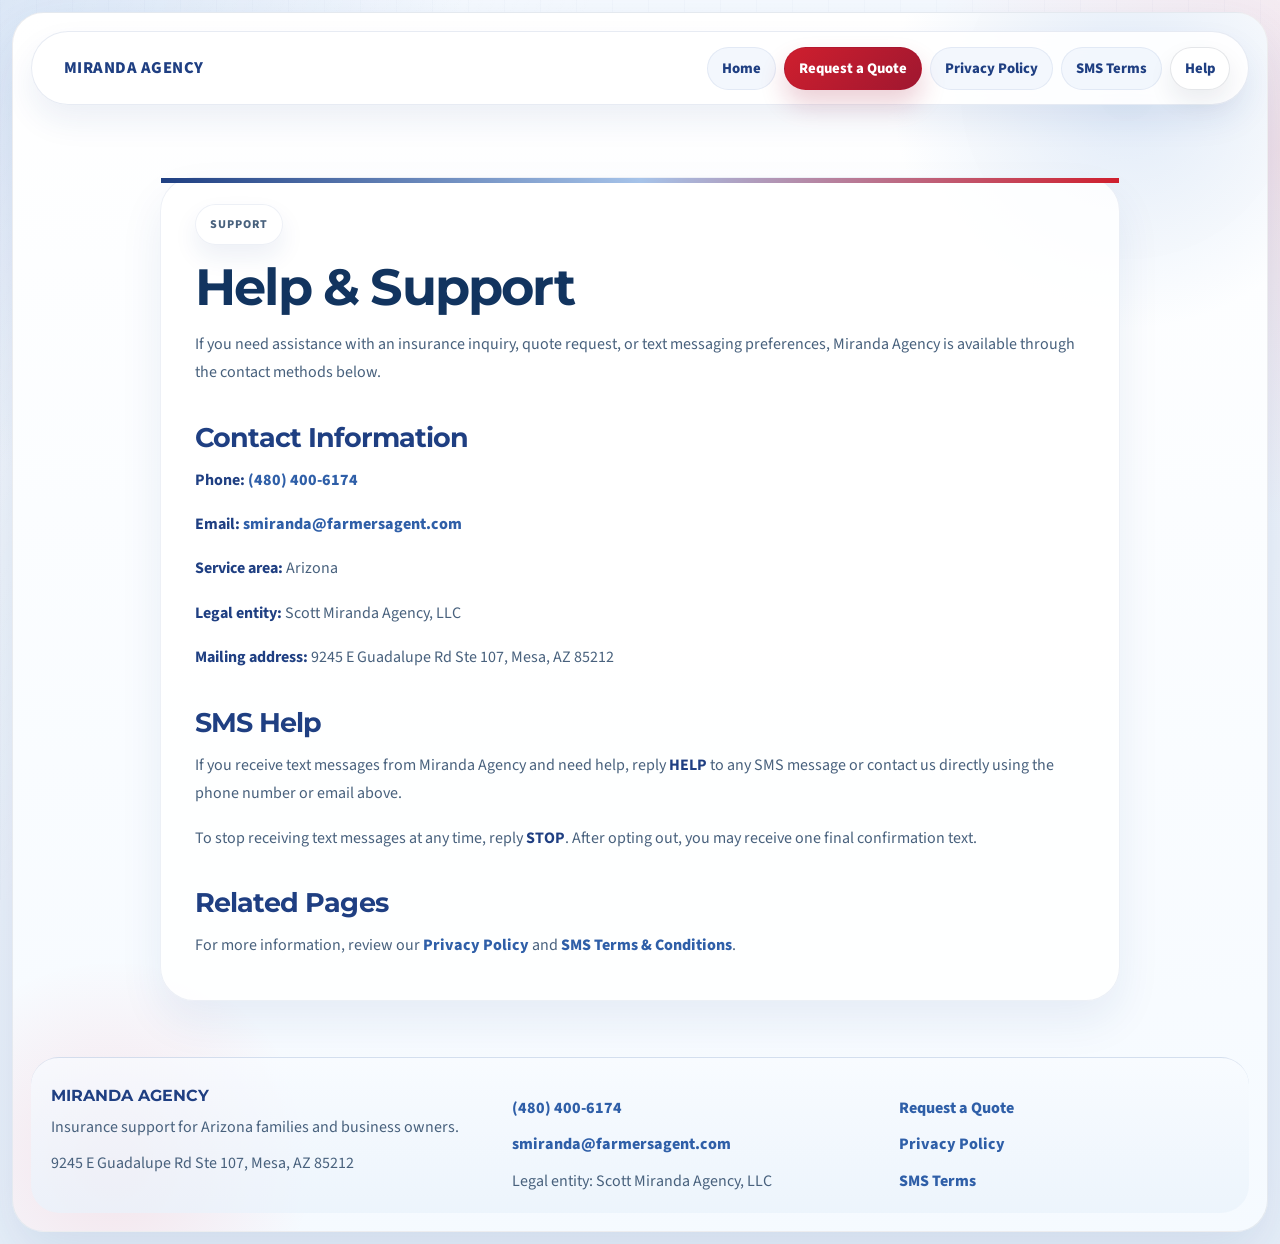
==== commit 7cb63058: "Add files via upload" ====
--- a/help.html
+++ b/help.html
@@ -35,7 +35,7 @@
       <p><strong>Phone:</strong> <a href="tel:4804006174">(480) 400-6174</a></p>
       <p><strong>Email:</strong> <a href="mailto:smiranda@farmersagent.com">smiranda@farmersagent.com</a></p>
       <p><strong>Service area:</strong> Arizona</p>
-      <p><strong>Legal entity:</strong> [legal entity]</p>
+      <p><strong>Legal entity:</strong> Scott Miranda Agency, LLC</p>
       <p><strong>Mailing address:</strong> 9245 E Guadalupe Rd Ste 107, Mesa, AZ 85212</p>
 
       <h2>SMS Help</h2>
@@ -64,7 +64,7 @@
       <div>
         <p><a href="tel:4804006174">(480) 400-6174</a></p>
         <p><a href="mailto:smiranda@farmersagent.com">smiranda@farmersagent.com</a></p>
-        <p><span>Legal entity: [legal entity]</span></p>
+        <p><span>Legal entity: Scott Miranda Agency, LLC</span></p>
       </div>
       <div>
         <p><a href="quote.html">Request a Quote</a></p>
--- a/styles.css
+++ b/styles.css
@@ -5,14 +5,14 @@
   --paper: rgba(255, 255, 255, 0.95);
   --surface: #f8fbff;
   --line: rgba(53, 57, 80, 0.12);
-  --text: #173154;
+  --text: #12345f;
   --muted: #48617d;
-  --navy: #1c428b;
+  --navy: #1f3f82;
   --blue: #2f5fa8;
   --light-blue: #a6c3e9;
   --pale-blue: #eaf2fb;
-  --red: #e11631;
-  --deep-red: #a20f30;
+  --red: #cf1f2e;
+  --deep-red: #9f1730;
   --white: #ffffff;
   --shadow-soft: 0 24px 60px rgba(28, 66, 139, 0.12);
   --shadow-strong: 0 28px 80px rgba(28, 66, 139, 0.18);
@@ -236,6 +236,7 @@
 
 .hero-text,
 .brand-line,
+.hero-kicker,
 .story-copy p,
 .service-card p,
 .process-step p,
@@ -260,6 +261,14 @@
   letter-spacing: 0.01em;
 }
 
+.hero-kicker {
+  margin: 0 0 16px;
+  color: var(--deep-red);
+  font-size: 1.08rem;
+  font-weight: 700;
+  letter-spacing: 0.01em;
+}
+
 .centered-line {
   text-align: center;
 }
@@ -340,6 +349,11 @@
 }
 
 .btn-ghost:hover {
+  background: rgba(255, 255, 255, 0.28);
+  box-shadow: 0 16px 28px rgba(17, 25, 40, 0.18);
+}
+
+.btn-outline-light:hover {
   background: rgba(255, 255, 255, 0.28);
   box-shadow: 0 16px 28px rgba(17, 25, 40, 0.18);
 }
@@ -575,6 +589,12 @@
   background: rgba(255, 255, 255, 0.9);
   border: 1px solid rgba(28, 66, 139, 0.08);
   box-shadow: 0 16px 30px rgba(28, 66, 139, 0.07);
+  transition: transform 0.2s ease, box-shadow 0.2s ease;
+}
+
+.service-card:hover {
+  transform: translateY(-3px);
+  box-shadow: 0 20px 34px rgba(28, 66, 139, 0.1);
 }
 
 .feature-card {
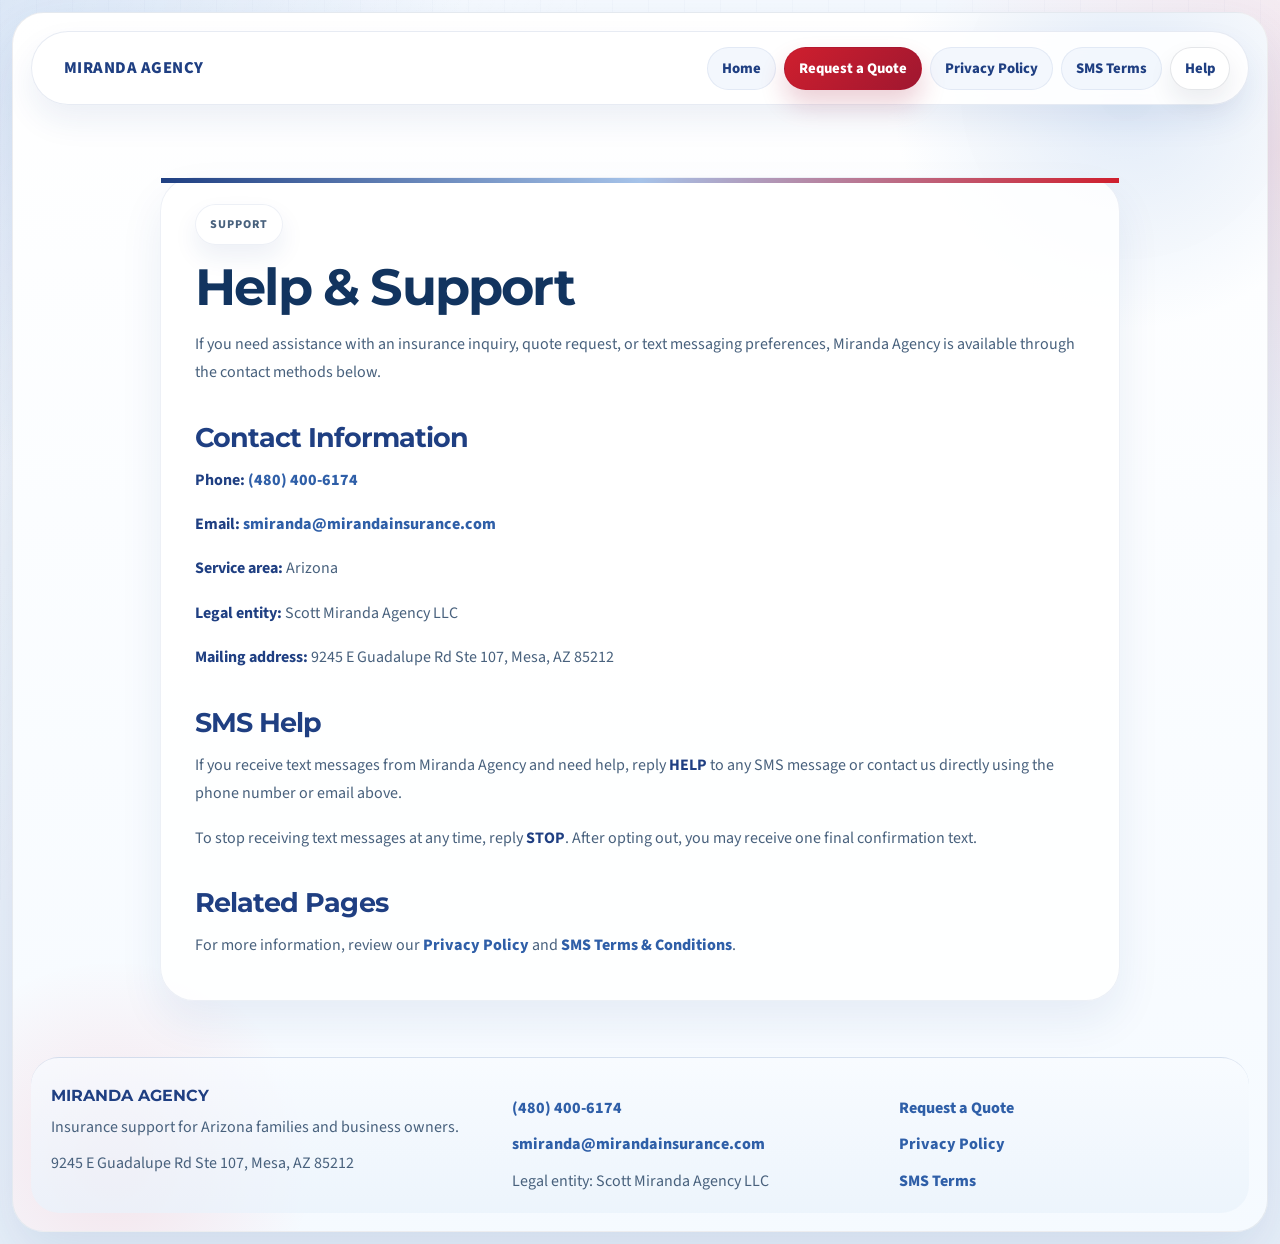
==== commit cbc7a89f: "Add files via upload" ====
--- a/help.html
+++ b/help.html
@@ -33,9 +33,9 @@
 
       <h2>Contact Information</h2>
       <p><strong>Phone:</strong> <a href="tel:4804006174">(480) 400-6174</a></p>
-      <p><strong>Email:</strong> <a href="mailto:smiranda@farmersagent.com">smiranda@farmersagent.com</a></p>
+      <p><strong>Email:</strong> <a href="mailto:smiranda@mirandainsurance.com">smiranda@mirandainsurance.com</a></p>
       <p><strong>Service area:</strong> Arizona</p>
-      <p><strong>Legal entity:</strong> Scott Miranda Agency, LLC</p>
+      <p><strong>Legal entity:</strong> Scott Miranda Agency LLC</p>
       <p><strong>Mailing address:</strong> 9245 E Guadalupe Rd Ste 107, Mesa, AZ 85212</p>
 
       <h2>SMS Help</h2>
@@ -63,8 +63,8 @@
       </div>
       <div>
         <p><a href="tel:4804006174">(480) 400-6174</a></p>
-        <p><a href="mailto:smiranda@farmersagent.com">smiranda@farmersagent.com</a></p>
-        <p><span>Legal entity: Scott Miranda Agency, LLC</span></p>
+        <p><a href="mailto:smiranda@mirandainsurance.com">smiranda@mirandainsurance.com</a></p>
+        <p><span>Legal entity: Scott Miranda Agency LLC</span></p>
       </div>
       <div>
         <p><a href="quote.html">Request a Quote</a></p>
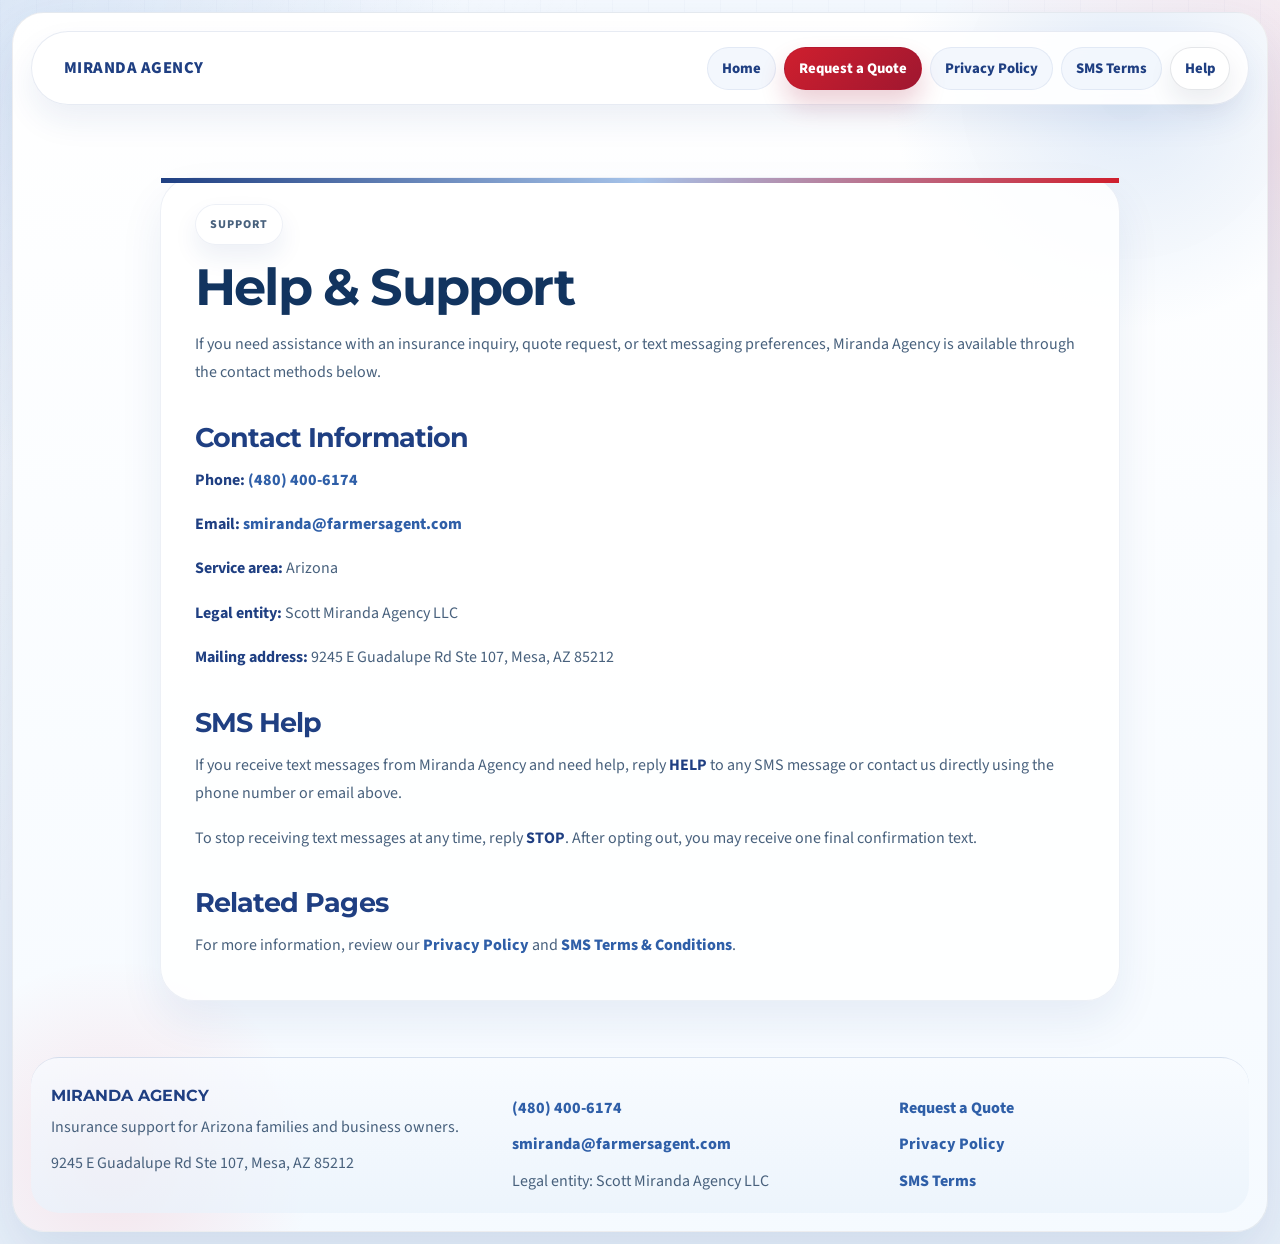
==== commit c6acc1dd: "Add files via upload" ====
--- a/help.html
+++ b/help.html
@@ -33,7 +33,7 @@
 
       <h2>Contact Information</h2>
       <p><strong>Phone:</strong> <a href="tel:4804006174">(480) 400-6174</a></p>
-      <p><strong>Email:</strong> <a href="mailto:smiranda@mirandainsurance.com">smiranda@mirandainsurance.com</a></p>
+      <p><strong>Email:</strong> <a href="mailto:smiranda@farmersagent.com">smiranda@farmersagent.com</a></p>
       <p><strong>Service area:</strong> Arizona</p>
       <p><strong>Legal entity:</strong> Scott Miranda Agency LLC</p>
       <p><strong>Mailing address:</strong> 9245 E Guadalupe Rd Ste 107, Mesa, AZ 85212</p>
@@ -63,7 +63,7 @@
       </div>
       <div>
         <p><a href="tel:4804006174">(480) 400-6174</a></p>
-        <p><a href="mailto:smiranda@mirandainsurance.com">smiranda@mirandainsurance.com</a></p>
+        <p><a href="mailto:smiranda@farmersagent.com">smiranda@farmersagent.com</a></p>
         <p><span>Legal entity: Scott Miranda Agency LLC</span></p>
       </div>
       <div>
